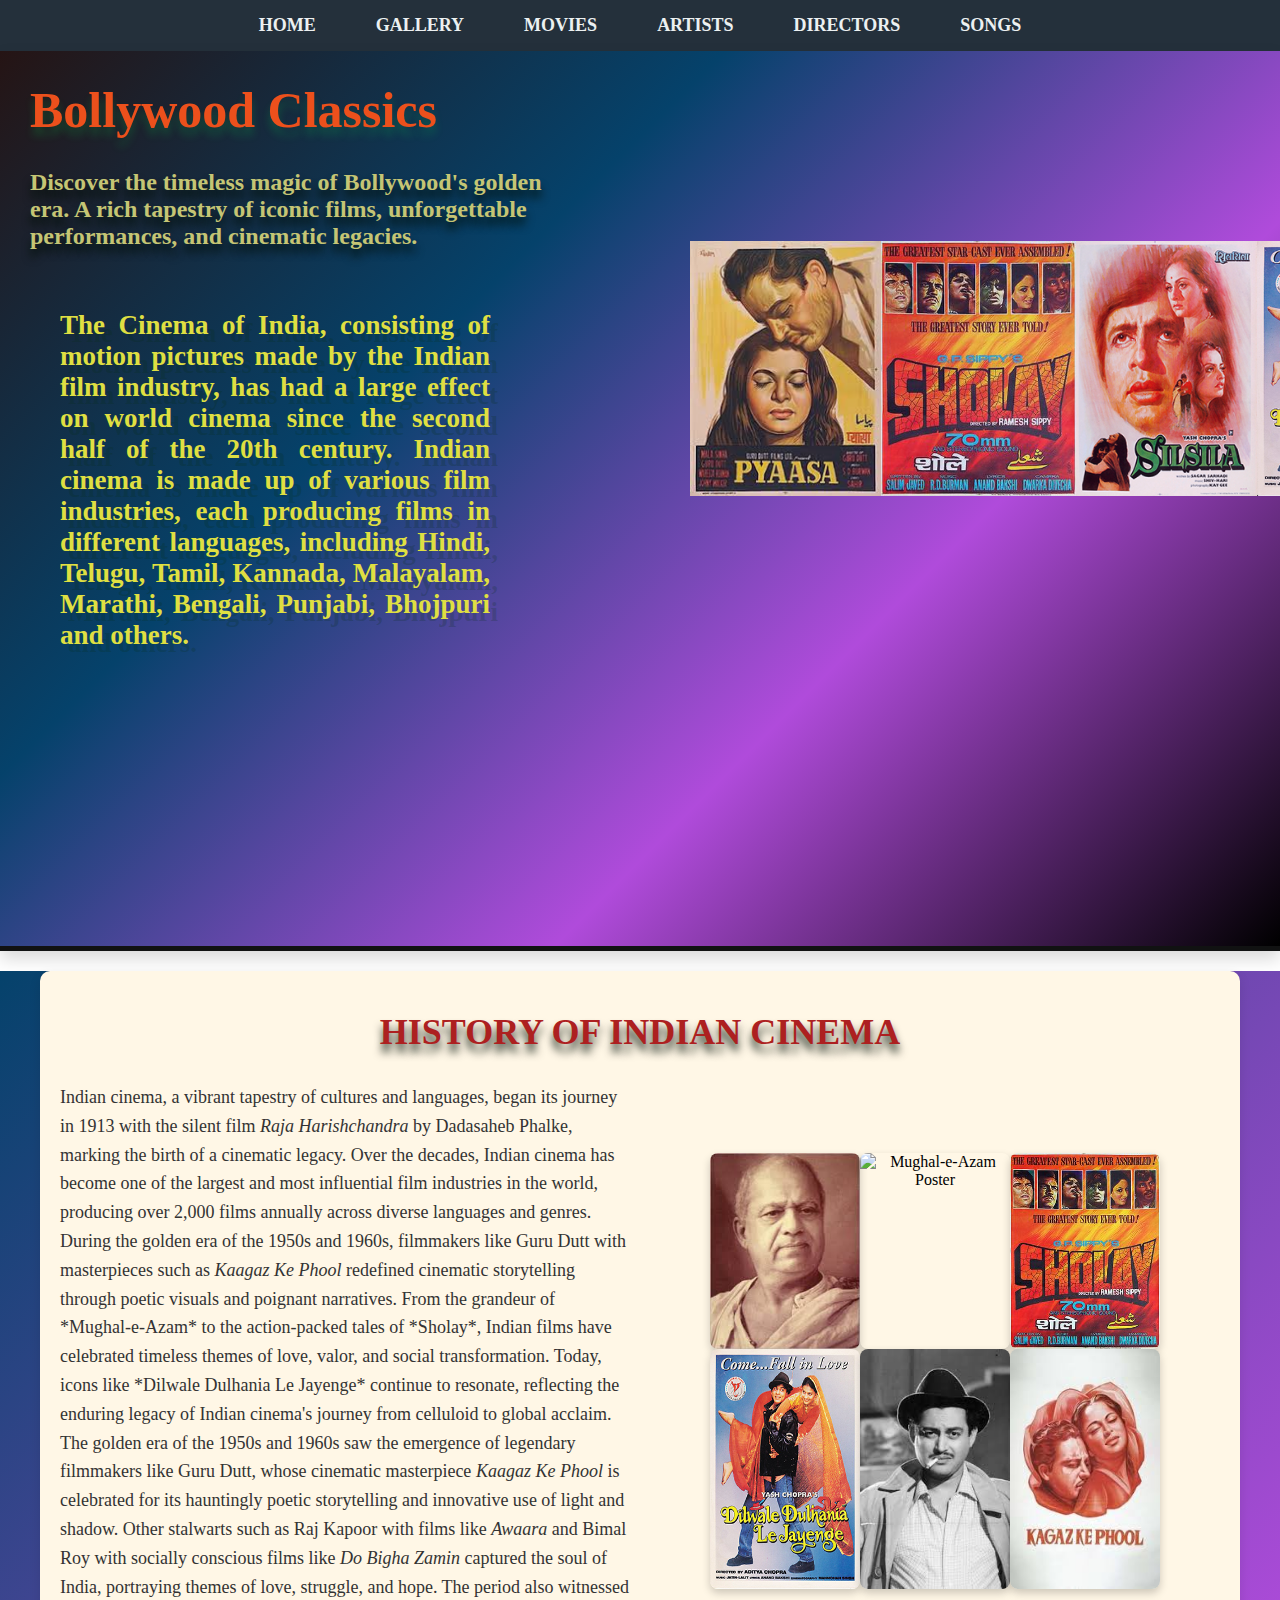
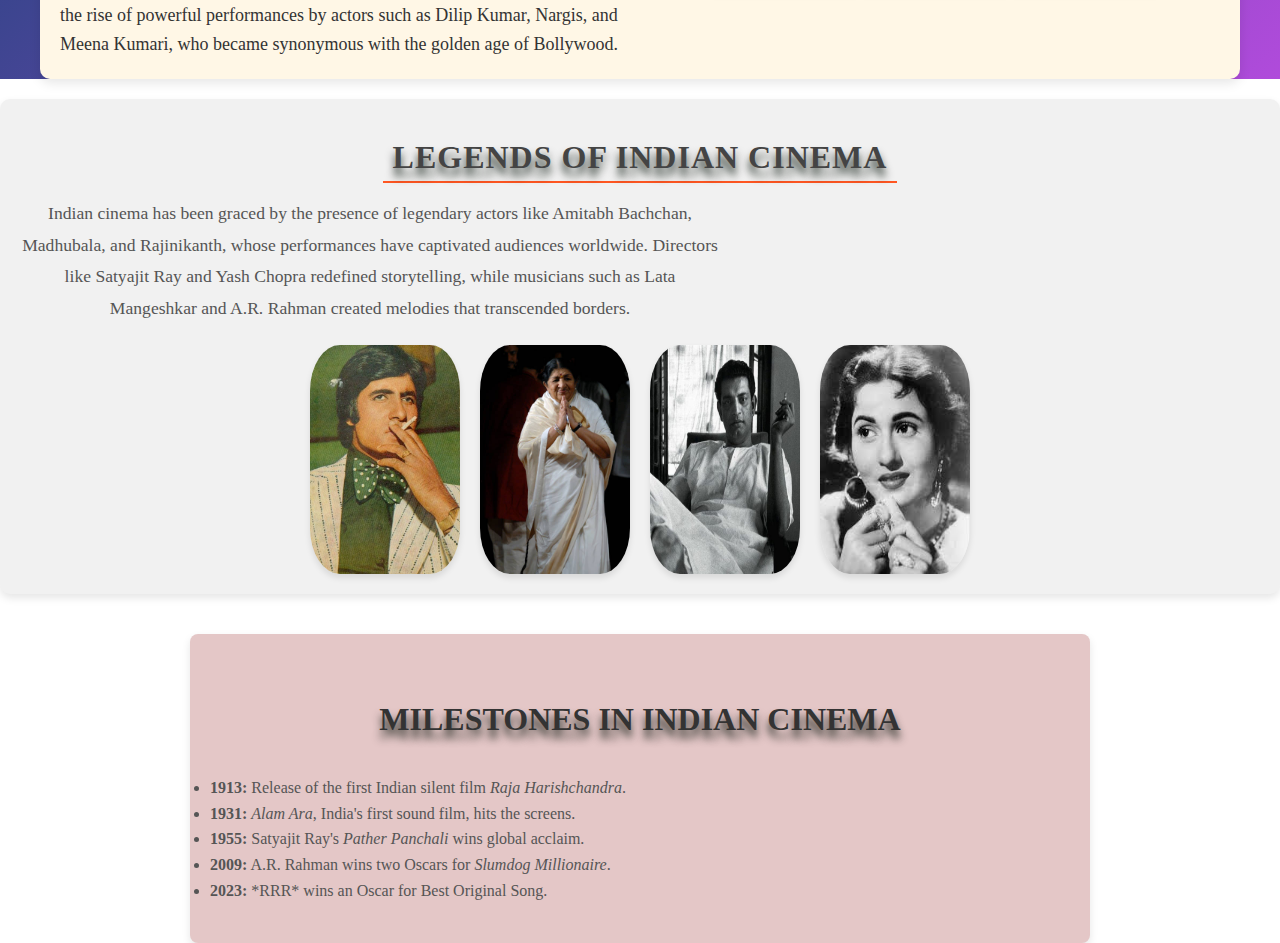
==== index.html @ a38eb7e8 "first commit" ====
<!DOCTYPE html>
<html lang="en">
<head>
    <meta charset="UTF-8">
    <meta name="viewport" content="width=device-width, initial-scale=1.0">
    <link rel="stylesheet" href="style.css">
    <title>HOME</title>
    <style>
        /* History Section Styling */
.history-section {
    padding: 20px 20px;
    background: #fff7e6;
    margin: 20px auto;
    border-radius: 10px;
    max-width: 1200px;
    box-shadow: 0 4px 12px rgba(0, 0, 0, 0.1);
    text-align: center;
}

.section-title {
    font-size: 36px;
    font-weight: bold;
    color: #ad2020;
    margin-bottom: 20px;
    text-transform: uppercase;
}

.history-content {
    display: flex;
    flex-wrap: wrap;
    align-items: center;
    justify-content: space-between;
    gap: 20px;
}

.history-text {
    flex: 1;
    min-width: 300px;
    text-align: left;
    font-size: 18px;
    color: #333;
    line-height: 1.6;
}

.history-images {
    display: flex;
    flex: 1;
    flex-wrap: wrap;
    justify-content: center;
}

.star-img {
    width: 150px;
    height: auto;
    border-radius: 8px;
    box-shadow: 0 4px 8px rgba(0, 0, 0, 0.2);
    transition: transform 0.3s ease, box-shadow 0.3s ease;
}

.star-img:hover {
    transform: scale(1.1);

}

.bg-hist{
    background: linear-gradient(135deg,  #05426b, #b04bdb);
    width: 100%;
}



/* Legends of Indian Cinema Section */
.icons-section {
    margin-bottom: 40px;
    text-align: center;
    padding: 20px;
    background-color: #f1f1f1; 
    border-radius: 10px; 
    box-shadow: 0 4px 8px rgba(0, 0, 0, 0.1); 
}

.icons-section .section-title {
    font-size: 2rem;
    color: #444;
    margin-bottom: 15px;
    text-transform: uppercase;
    letter-spacing: 1px;
    border-bottom: 2px solid #ff5722; 
    display: inline-block;
    padding-bottom: 5px;
}

.icons-section p {
    font-size: 1.1rem;
    color: #555;
    line-height: 1.8;
    margin-bottom: 20px;
    max-width: 700px;
}

.icons-images {
    display: flex;
    flex-wrap: wrap;
    justify-content: center;
    gap: 20px; /* Space between  */
}

.icon-img {
    width: 100%;
    max-width: 150px;
    height: auto;
    border-radius: 20%;
    box-shadow: 0 4px 6px rgba(0, 0, 0, 0.1); 
    transition: transform 0.3s ease-in-out, box-shadow 0.3s ease-in-out;
}

.icon-img:hover {
    transform: scale(1.1); 
    box-shadow: 0 8px 12px rgba(0, 0, 0, 0.2); 
    border: 2px solid #ff5722; 
}
/* Milestones in Indian Cinema Section */

.milestones-section {
    padding: 40px 20px;
    background-color: #e4c7c7;
    border-radius: 8px;
    margin: 40px ;
    box-shadow: 0 4px 8px rgba(0, 0, 0, 0.1);
}


.milestones-section .section-title {
    font-size: 32px;
    font-weight: bold;
    text-align: center;
    margin-bottom: 20px;
    color: #333;
    margin-top: 10px;
    padding:10px;
}


.milestones-section {

    font-size: 16px;
    line-height: 1.6;
    color: #555;
    max-width: 900px;
    margin: 0 auto;
}
.milestone-content {
    font-size: 16px;
    line-height: 1.6;
    color: #555;
    max-width: 900px;
    margin:  auto;

}


.milestones-section p {
    margin: 20px ;
    text-align: justify;
    padding-left: 10px;
    padding-right: 10px;
}

.milestones-section p strong {
    color: #333;
    font-weight: bold;
}


    </style>
</head>
<body>
    <nav class="nav-cont">
        <ul class="nav-link">
            <li><a href="index.html">HOME</a></li>
            <li><a href="gallery.html">GALLERY</a></li>
            <li><a href="movies.html">MOVIES</a></li>
            <li><a href="artists.html">ARTISTS</a></li>
            <li><a href="directors.html">DIRECTORS</a></li>
            <li><a href="songs.html">SONGS</a></li>
        </ul>
    </nav>

    <header class="header">
        <div class="header-cont">
            <div class="header-left">
                <h1 class="header-title">Bollywood Classics</h1>
                <h2>Discover the timeless magic of Bollywood's golden era. A rich tapestry of iconic films, unforgettable performances, and cinematic legacies.</h2>
                <p class="header-description">
                    The Cinema of India, consisting of motion pictures made by the Indian film industry, 
                    has had a large effect on world cinema since the second half of the 20th century.
                    Indian cinema is made up of various film industries, each producing films in different languages, 
                    including Hindi, Telugu, Tamil, Kannada, Malayalam, Marathi, Bengali, Punjabi, Bhojpuri and others.
                </p>
            </div>
            <div class="header-right">
                <!-- Image Slider -->
                <div class="slider-container">
                    <div class="slider">
                        <img src="Assets/images/pyasa.jpg" alt="Classic Bollywood Cinema 1" class="slider-image img-gid" >
                        <img src="Assets/images/Sholay-poster.jpg" alt="Classic Bollywood Cinema 2" class="slider-image img-gid">
                        <img src="Assets/images/Silsila_1981_poster.jpg" alt="Classic Bollywood Cinema 3" class="slider-image img-gid">
                        <img src="Assets/images/Dilwale_Dulhania_Le_Jayenge_poster.jpg" alt="Classic Bollywood Cinema 2" class="slider-image img-gid">
                        <img src="Assets/images/anad.jpg" alt="Classic Bollywood Cinema 1" class="slider-image img-gid" >
                        <img src="Assets/images/pyasa.jpg" alt="Classic Bollywood Cinema 1" class="slider-imageimg-gid">
                        <img src="Assets/images/images.jpg" alt="Classic Bollywood Cinema 1" class="slider-image img-gid"  >
                        <img src="Assets/images/padosan.jpg" alt="Classic Bollywood Cinema 1" class="slider-image img-gid"  >
                        <img src="Assets/images/Anari.jpg" alt="Classic Bollywood Cinema 1" class="slider-image img-gid"  >
                        <img src="Assets/images/csbaat.jpg" alt="Classic Bollywood Cinema 1" class="slider-image img-gid"  >
                        <img src="Assets/images/meranamjoker.jpg" alt="Classic Bollywood Cinema 1" class="slider-image img-gid"  >
                        <img src="Assets/images/Pakeezah.jpg" alt="Classic Bollywood Cinema 1" class="slider-image img-gid"  >
                        <img src="Assets/images/sps.jpg" alt="Classic Bollywood Cinema 1" class="slider-image img-gid">
                        <img src=" Assets/images/Masoom_1983.jpg" alt="Classic Bollywood Cinema 1" class="slider-image img-gid">
                        
                            
                    </div>
                </div>
            </div>
        </div>
    </header>
    

    <main>
        <div class="bg-hist">
        <!-- History Section -->
        <section class="history-section">
            <h2 class="section-title">History of Indian Cinema</h2>
            <div class="history-content">
                <div class="history-text">
                    <p>
                        Indian cinema, a vibrant tapestry of cultures and languages, began its journey in 1913 with 
                        the silent film <i>Raja Harishchandra</i> by Dadasaheb Phalke, marking the birth of a cinematic legacy. Over the decades, 
                        Indian cinema has become one of the largest and most influential film industries in the world, producing over 2,000 
                        films annually across diverse languages and genres. During the golden era of the 1950s and 1960s, filmmakers like 
                        Guru Dutt with masterpieces such as <i>Kaagaz Ke Phool</i> redefined cinematic storytelling through poetic visuals 
                        and poignant narratives. From the grandeur of *Mughal-e-Azam* to the action-packed tales of *Sholay*, Indian films 
                        have celebrated timeless themes of love, valor, and social transformation. Today, icons like *Dilwale Dulhania Le Jayenge* 
                        continue to resonate, reflecting the enduring legacy of Indian cinema's journey from celluloid to global acclaim.
                    </p>
                    <p>
                        The golden era of the 1950s and 1960s saw the emergence of legendary filmmakers like Guru Dutt, whose 
                        cinematic masterpiece <i>Kaagaz Ke Phool</i> is celebrated for its hauntingly poetic storytelling and innovative 
                        use of light and shadow. Other stalwarts such as Raj Kapoor with films like <i>Awaara</i> and Bimal Roy with 
                        socially conscious films like <i>Do Bigha Zamin</i> captured the soul of India, portraying themes of love, 
                        struggle, and hope. The period also witnessed the rise of powerful performances by actors such as Dilip Kumar, 
                        Nargis, and Meena Kumari, who became synonymous with the golden age of Bollywood.  
                    </p>
                </div>
                <div class="history-images">
                    <img src="Assets/images/idimg.jpeg" alt="Dadasaheb Phalke" class="star-img">
                    <img src="Assets/images/mughal-e-azam.jpg" alt="Mughal-e-Azam Poster" class="star-img">
                    <img src="Assets/images/Sholay-poster.jpg" alt="Sholay Poster" class="star-img">
                    <img src="Assets/images/Dilwale_Dulhania_Le_Jayenge_poster.jpg" alt="Dilwale Dulhania Le Jayenge Poster" class="star-img">
                    <img src="Assets/images/guru.jpg" alt="Sholay Poster" class="star-img">
                    <img src="Assets/images/kkf.jpg" alt="Sholay Poster" class="star-img">
                </div>
            </div>
        </section>
    </div>   

<!-- for the indian artist (top) -->
    <section class="icons-section">
        <h2 class="section-title">Legends of Indian Cinema</h2>
        <div class="icons-content">
            <p>
                Indian cinema has been graced by the presence of legendary actors like Amitabh Bachchan, Madhubala, 
                and Rajinikanth, whose performances have captivated audiences worldwide. Directors like Satyajit Ray 
                and Yash Chopra redefined storytelling, while musicians such as Lata Mangeshkar and A.R. Rahman created 
                melodies that transcended borders.
            </p>
            <div class="icons-images">
                <img src="Assets/images/bigb.jpg" alt="Amitabh Bachchan" class="icon-img">
                <img src="Assets/images/lataji.jpg" alt="Lata Mangeshkar" class="icon-img">
                <img src="Assets/images/ray3.jpg" alt="Satyajit Ray" class="icon-img">
                <img src="Assets/images/madhubala.jpg" alt="Satyajit Ray" class="icon-img">
            </div>
            </div>
        
    </section>

    <!-- for milestone -->
    <section class="milestones-section">
        <h2 class="section-title">Milestones in Indian Cinema</h2>
        <ul class="milestone-list">
            <li><strong>1913:</strong> Release of the first Indian silent film <i>Raja Harishchandra</i>.</li>
            <li><strong>1931:</strong> <i>Alam Ara</i>, India's first sound film, hits the screens.</li>
            <li><strong>1955:</strong> Satyajit Ray's <i>Pather Panchali</i> wins global acclaim.</li>
            <li><strong>2009:</strong> A.R. Rahman wins two Oscars for <i>Slumdog Millionaire</i>.</li>
            <li><strong>2023:</strong> *RRR* wins an Oscar for Best Original Song.</li>
        </ul>
    </section>
    
    
    </main>
    

</body>
</html>
---- style.css ----
*{
    margin: 0;
    padding: 0;
    box-sizing: border-box;
}
html, body{
    height: 100%;
    width: 100%;
    
    
}

.nav-cont {
    background-color: #24303b; 
    padding: 15px 0;
}

.nav-link {
    display: flex;
    justify-content: center;
    gap: 30px;
}

.nav-link li {
    list-style: none;
}

.nav-link a {
    text-decoration: none;
    color: #ecf0f1; 
    font-size: 18px;
    font-weight: bold;
    padding: 10px 15px;
    transition: 0.3s ease;
    border-radius: 5px;
}

.nav-link a:hover {
    background-color: rgba(174, 241, 86, 0.8);
    color: #2c3e50;
}

.header{
    width: 100%;
    background: linear-gradient(135deg, rgb(37, 20, 20), #05426b, #b04bdb, black
);
    padding: 10px;
    text-align: center;
    color: white;
    box-shadow: 0 8px 16px rgba(0, 0, 0, 0.15);
    border-bottom: 5px solid #111212;
    margin-right: 10px;
    height: 100%;
}


.header-cont {
    display: flex;
    justify-content: space-between;
    align-items: center;
    max-width: 1200px;
    
    flex: 1;
    

    

}

.header-left {
    flex: 1;
    text-align: left;
    justify-content: start;
    margin-right: 40px;
    
}

.header-title{
    text-align: left;
    font-weight: bold;
    font-family: 'Georgia', serif;
    margin: 10px;
    text-shadow: 0 8px 8px rgba(12, 227, 73, 0.2); 
    color: rgb(236, 80, 28);
    font-size: 50px;
    padding: 10px;
}


.header-right {
    flex: 1;
    text-align: right;
    margin-left: 40px;
    align-items: end;

}

h2{
    padding: 10px;
    margin: 10px;
    text-shadow: 0 8px 8px rgba(1, 15, 5, 0.822); 
    color: rgb(197, 197, 116);


}
.header-description{
    
    font-weight: bold;
    font-family: 'Georgia', serif;
    margin: 10px;
    text-shadow:  8px 8px rgba(6, 46, 17, 0.2); 
    color: rgb(223, 223, 66);
    margin-right: 40px;
    padding: 40px;
    font-size: 27px;
    text-align: justify;
    
}





.slider-container {
    position: relative;
    width: 120%;
    height: 320px; 
    overflow: hidden;
    border-radius: 30px;
    box-sizing: border-box;
    margin: 20px;
    padding: 20px;
}

.slider {
    display: flex;
    animation: slide 15s infinite linear; /* Smooth sliding */
    transition: transform 0.3s ease; /* Smooth transition on hover */
}

.slider-image {
    width: 100%;
    height: 100%;
    object-fit: cover; 
    opacity: 0.9; 
    transition: opacity 10s ease-in-out;
}

.slider-image:hover {
    transform: scale(1.1); 
    z-index: 1;
    
    
}


.slider:hover {
    animation-play-state: paused; 
}


.img-gid{
    height: 255px;


}
.slider-image:hover {
    opacity: 1; 
}





.bgn-cont{
    color: rgb(12, 12, 12);
    text-align: center;
    align-items: center;
    

}




@keyframes slide {

        0% {
            transform: translateX(0);
        }
        20% {
            transform: translateX(-100%);
        }
        40% {
            transform: translateX(-200%);
        }
        60% {
            transform: translateX(-300%);
        }
        80% {
            transform: translateX(-400%);
        }
        100% {
            transform: translateX(0);
        }
    
    
}

.slider {
    
   
    animation: slide 30s linear infinite; 
    
}
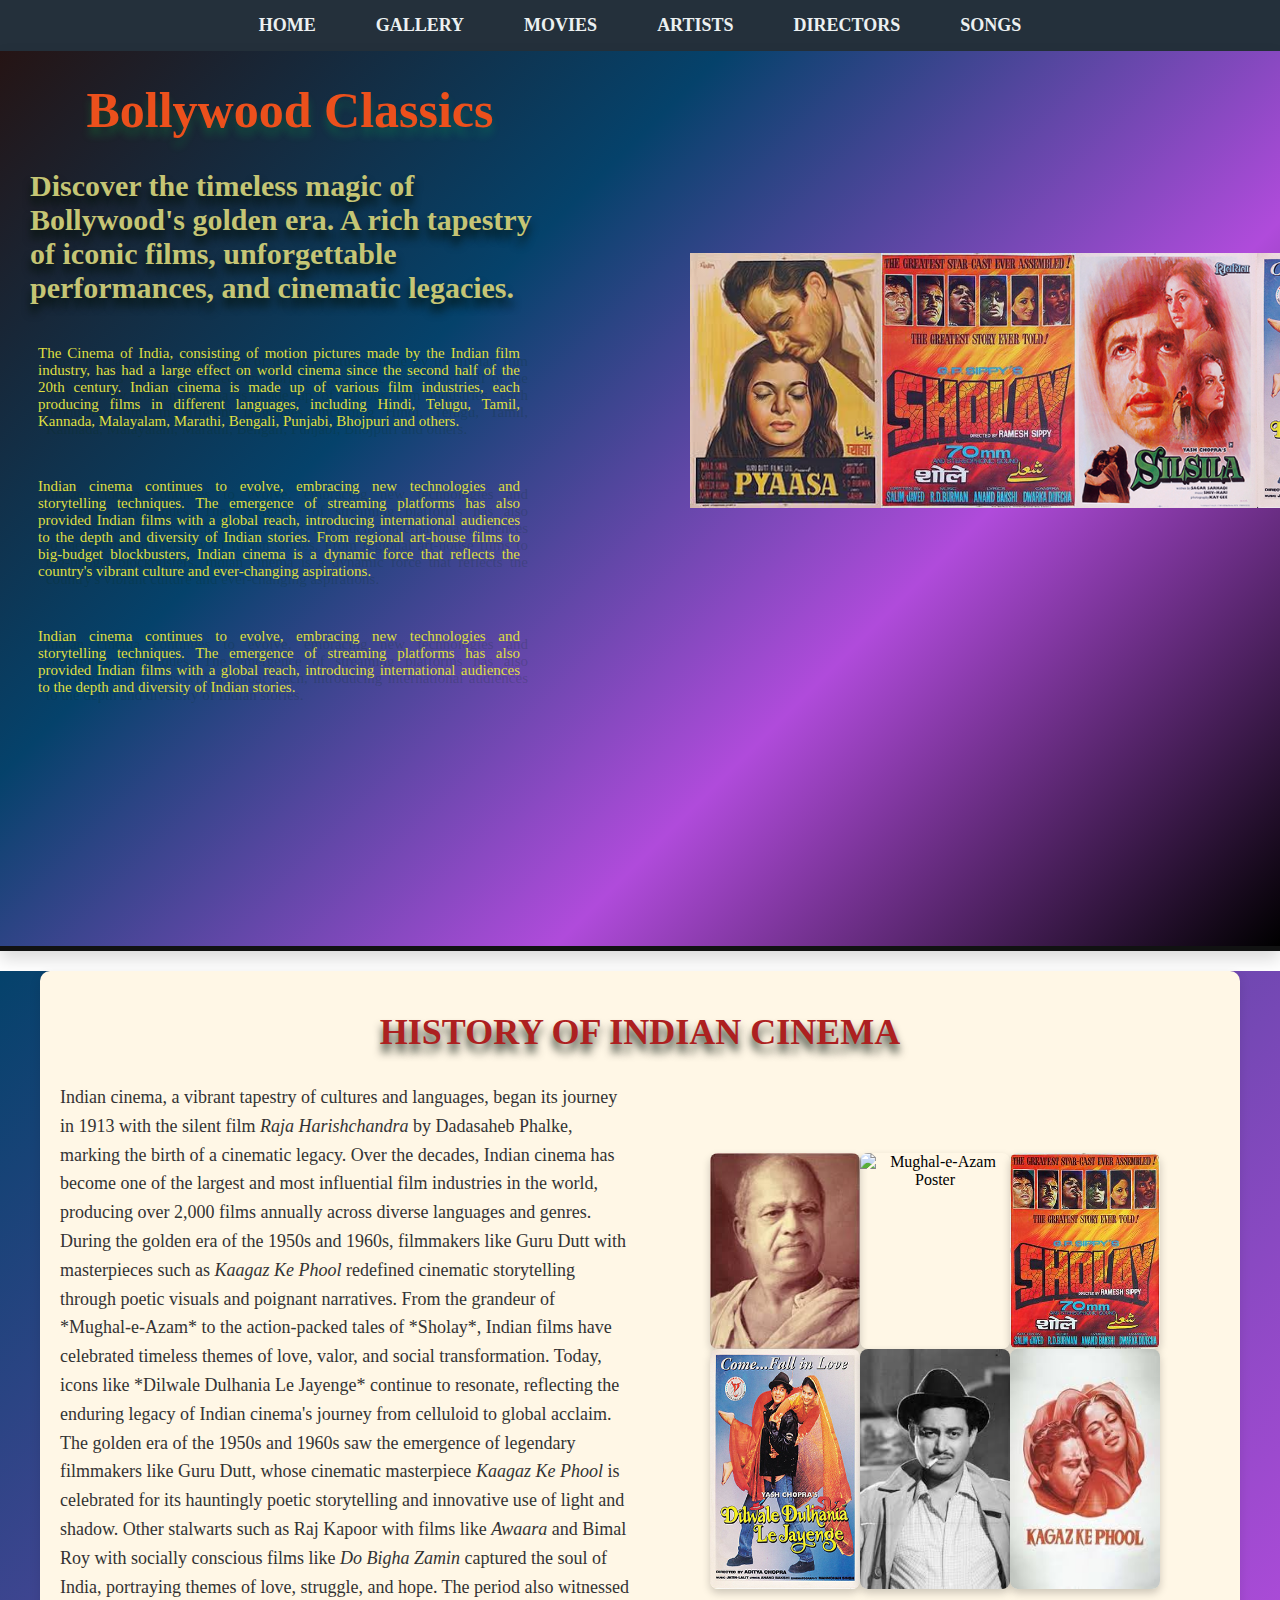
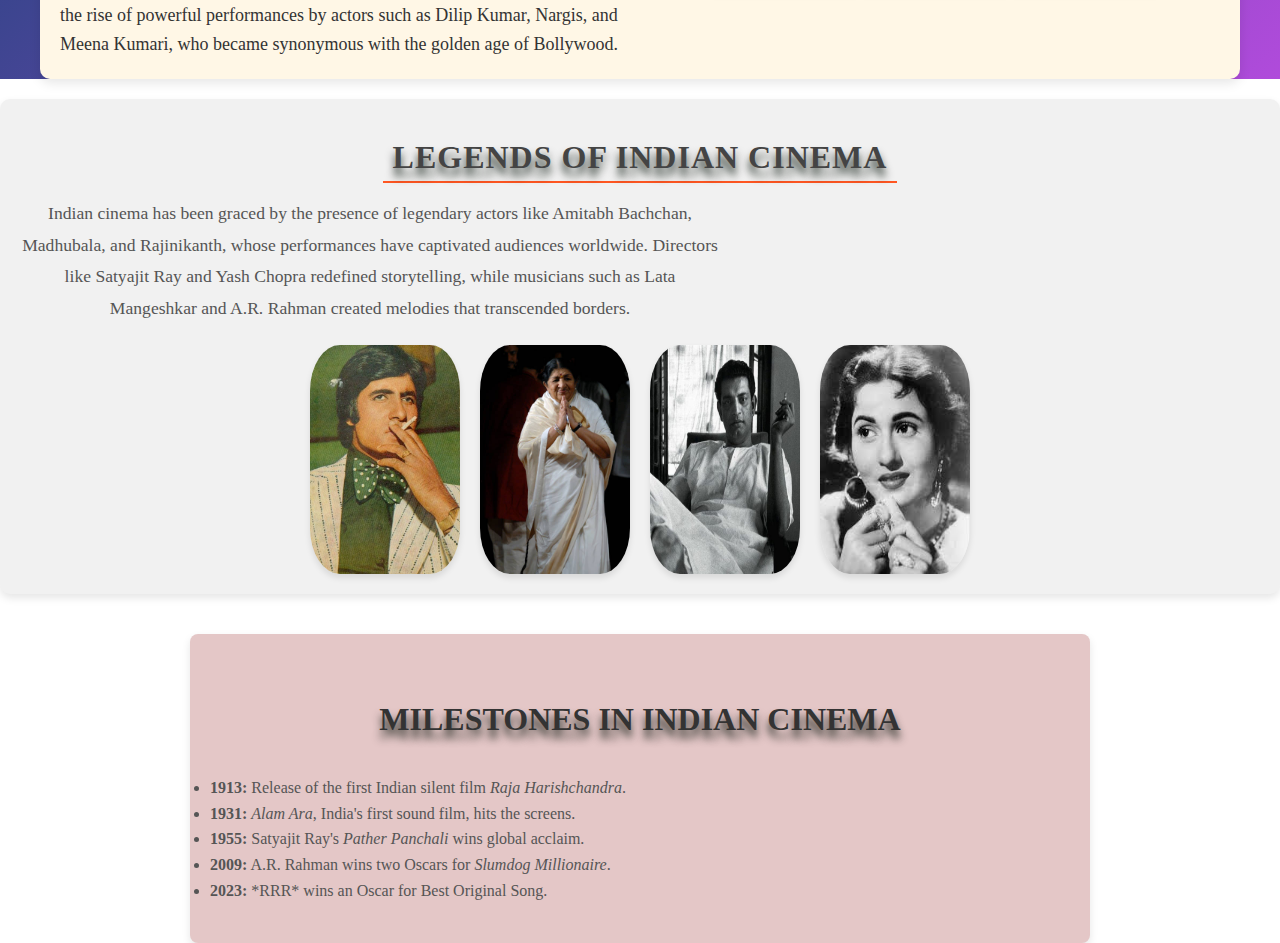
==== commit aa0c8412: "second commit" ====
--- a/index.html
+++ b/index.html
@@ -196,6 +196,17 @@
                     has had a large effect on world cinema since the second half of the 20th century.
                     Indian cinema is made up of various film industries, each producing films in different languages, 
                     including Hindi, Telugu, Tamil, Kannada, Malayalam, Marathi, Bengali, Punjabi, Bhojpuri and others.
+                    <p class="header-description">
+                        Indian cinema continues to evolve, embracing new technologies and storytelling techniques. The emergence of 
+                        streaming platforms has also provided Indian films with a global reach, introducing international audiences to the 
+                        depth and diversity of Indian stories. From regional art-house films to big-budget blockbusters, Indian cinema is
+                        a dynamic force that reflects the country's vibrant culture and ever-changing aspirations.
+                    </p>
+                    <p class="header-description">
+                        Indian cinema continues to evolve, embracing new technologies and storytelling techniques. The emergence of 
+                        streaming platforms has also provided Indian films with a global reach, introducing international audiences to the 
+                        depth and diversity of Indian stories.
+                    </p>
                 </p>
             </div>
             <div class="header-right">
--- a/style.css
+++ b/style.css
@@ -9,6 +9,23 @@
     
     
 }
+ /* Responsive Design */
+        @media (max-width: 768px) {
+            .nav-link li {
+                display: block;
+                margin: 10px 0;
+            }
+
+            .songs-container {
+                padding: 10px;
+            }
+
+            .song-item {
+                width: 200px;
+            }
+        }
+
+    
 
 .nav-cont {
     background-color: #24303b; 
@@ -70,7 +87,7 @@
 .header-left {
     flex: 1;
     text-align: left;
-    justify-content: start;
+    justify-content: center;
     margin-right: 40px;
     
 }
@@ -84,6 +101,9 @@
     color: rgb(236, 80, 28);
     font-size: 50px;
     padding: 10px;
+    align-items: center;
+    justify-content: center;
+    text-align: center;
 }
 
 
@@ -100,19 +120,20 @@
     margin: 10px;
     text-shadow: 0 8px 8px rgba(1, 15, 5, 0.822); 
     color: rgb(197, 197, 116);
+    font-size: 30px;
 
 
 }
 .header-description{
     
-    font-weight: bold;
+
     font-family: 'Georgia', serif;
-    margin: 10px;
+    margin: 8px;
     text-shadow:  8px 8px rgba(6, 46, 17, 0.2); 
     color: rgb(223, 223, 66);
-    margin-right: 40px;
-    padding: 40px;
-    font-size: 27px;
+    margin-right: 30px;
+    padding: 20px;
+    font-size: 15px;
     text-align: justify;
     
 }
@@ -209,7 +230,7 @@
 
 .slider {
     
-   
+
     animation: slide 30s linear infinite; 
     
 }
